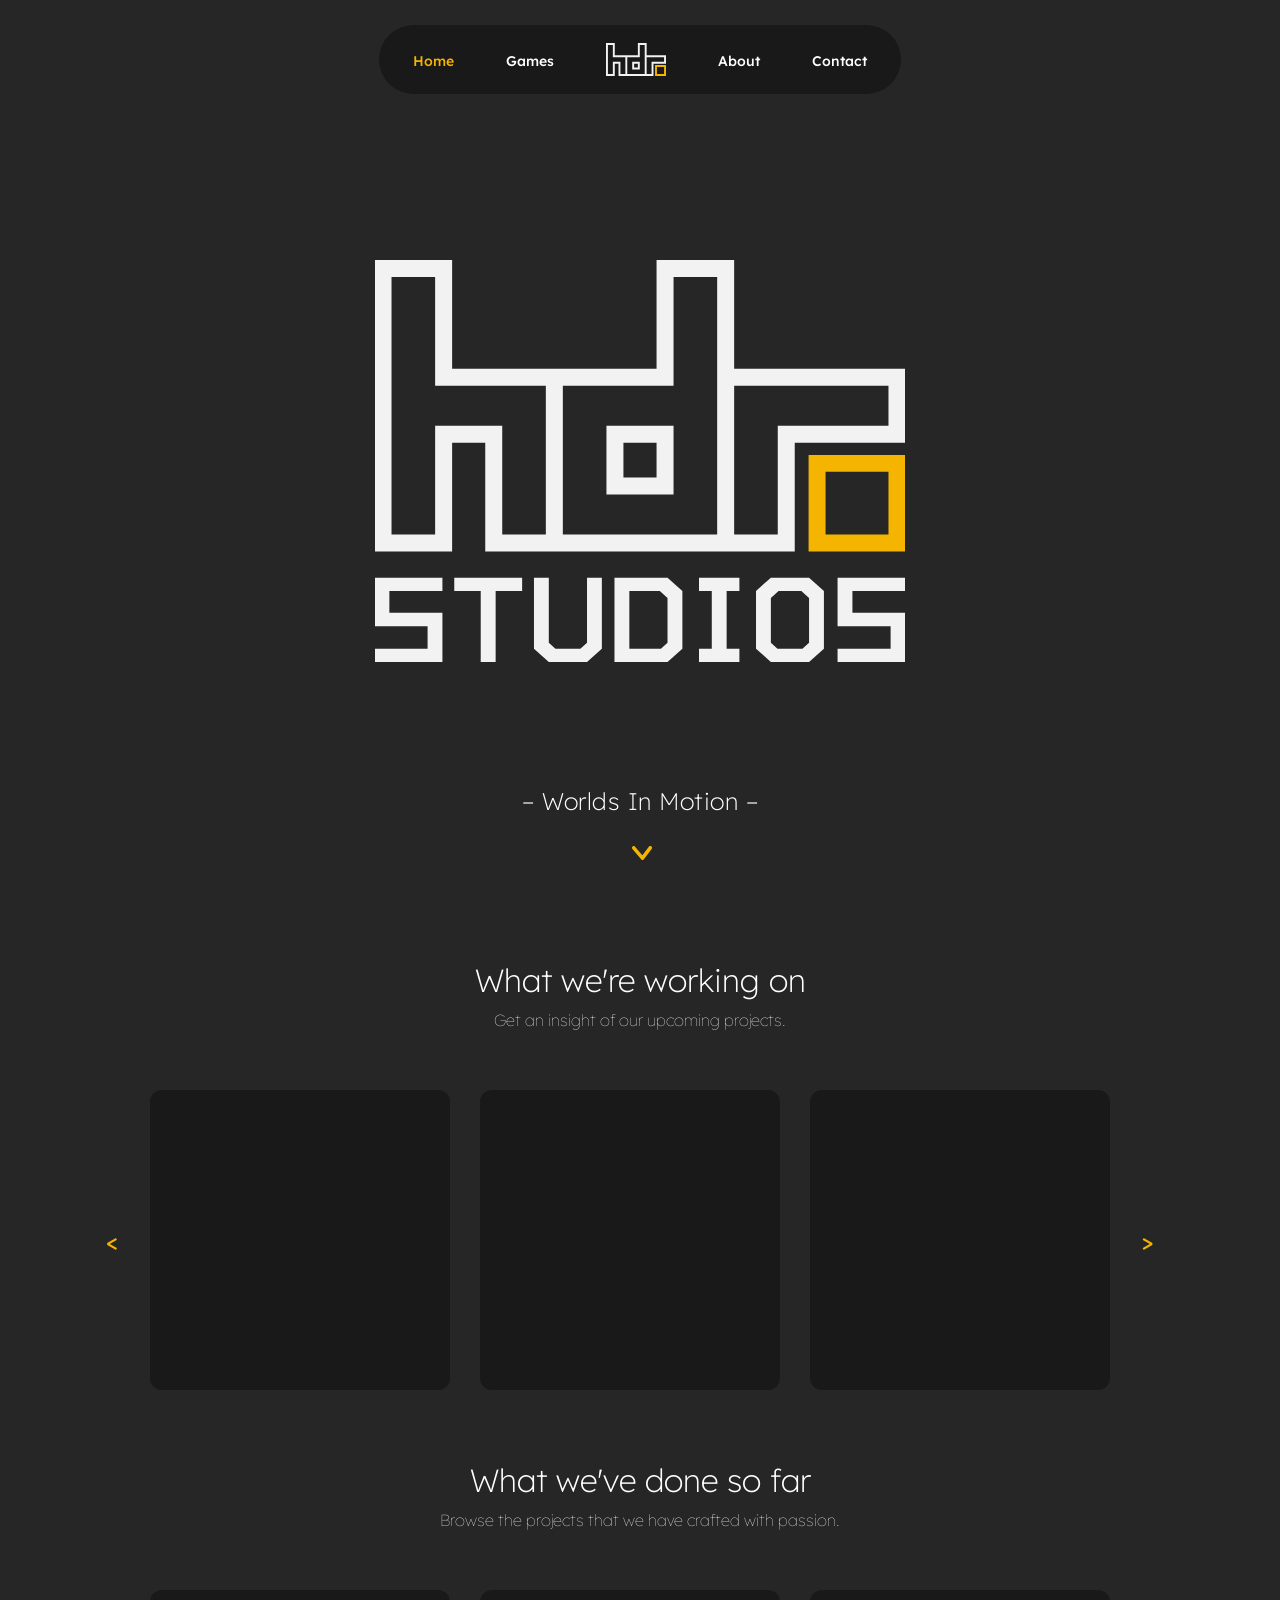
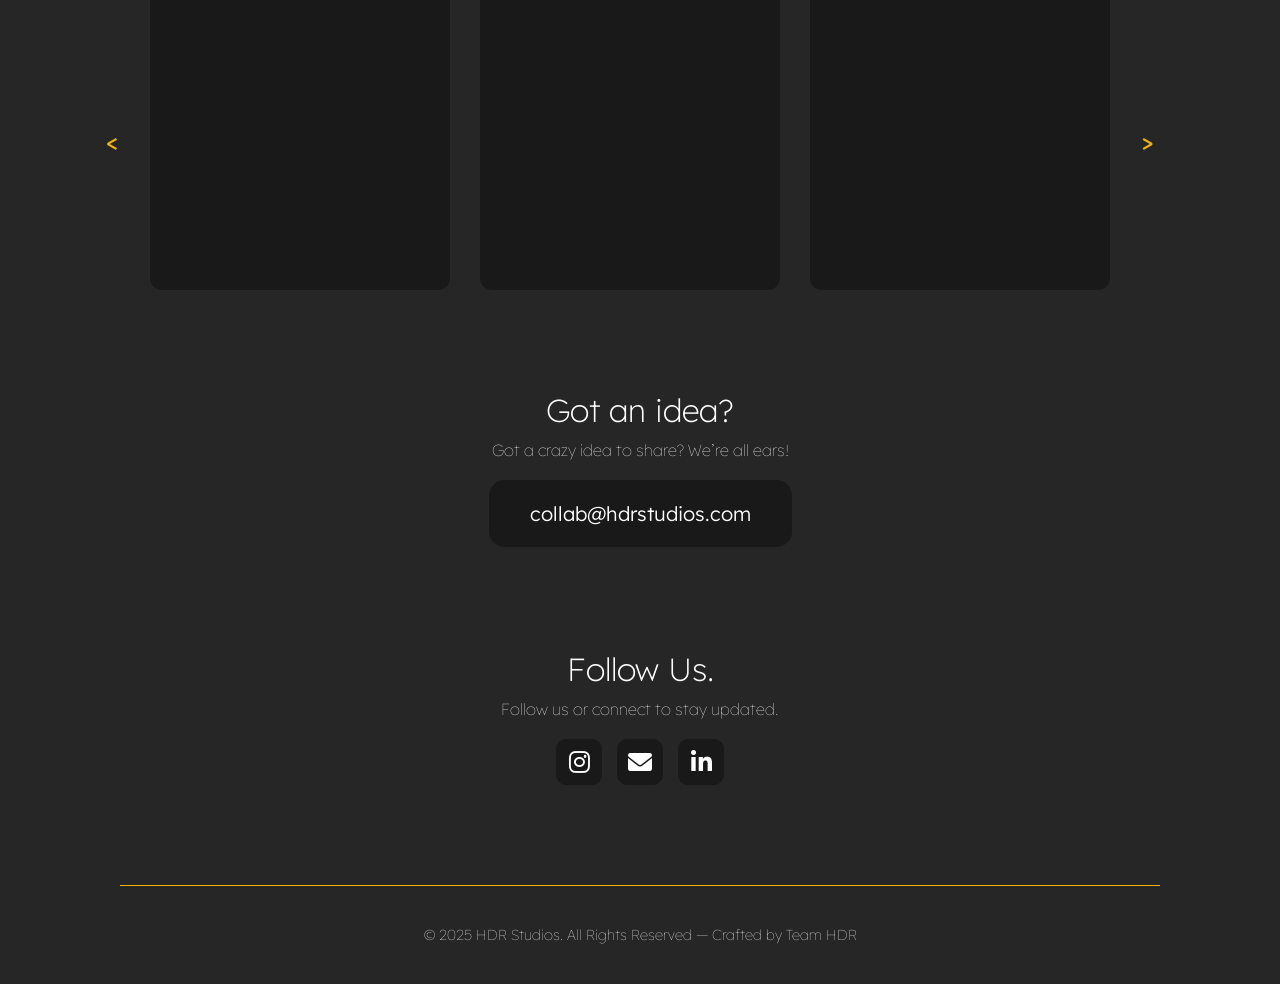
==== index.html @ 36325dc1 "Website Data Copied Copied the main files of the website." ====
<!DOCTYPE html>
<html lang="en">
<head>
    <meta charset="UTF-8">
    <meta name="viewport" content="width=device-width, initial-scale=1.0">
    <title>Homepage - HDR Studios</title>

    <link rel="preconnect" href="https://fonts.googleapis.com">
    <link rel="preconnect" href="https://fonts.gstatic.com" crossorigin>
    <link href="https://fonts.googleapis.com/css2?family=Lexend:wght@100..900&display=swap" rel="stylesheet">
    
    <link rel="stylesheet" href="https://cdnjs.cloudflare.com/ajax/libs/font-awesome/6.0.0-beta3/css/all.min.css">

    <link rel="stylesheet" href="styles.css">
</head>
<body>

    <header class="main-header">
        <nav class="main-nav">
            <ul>
                <li><a href="#" class="active">Home</a></li>
                <li><a href="games.html">Games</a></li>
                <li class="logo-item">
                    <a href="index.html">
                        <img src="Images/Header Logo.svg" alt="Company Logo" class="logo-image">
                    </a>
                </li>
                <li><a href="about.html">About</a></li>
                <li><a href="contact.html">Contact</a></li>
            </ul>
        </nav>
    </header>

    <main>
        <section class="hero-section">
            <div class="content-wrapper">
                <img class="hero-image" src="Images/Full Logo.svg" alt="Hero Image">
                <p class="tagline">– Worlds In Motion –</p>
            </div>
            
            <a href="#first-content" class="scroll-down-link">
                <img src="Images/Arrow.svg" alt="Scroll Down" class="scroll-down-arrow">
            </a>
        </section>

        <section class="game-carousel-section" id="first-content">
            <div class="content-wrapper">
                <h2 class="section-title">What we're working on</h2>
                <p class="section-subtitle">Get an insight of our upcoming projects.</p>
                
                <div class="carousel-container">
                    <div class="carousel-nav-arrow prev" data-target="working-carousel">&lt;</div>
                    
                    <div class="carousel-wrapper" id="working-carousel">
                        <a href="https://store.steampowered.com/your-game-link" target="_blank" class="game-card" style="background-image: url('https://via.placeholder.com/260x340/333333/808080?text=Game+Poster+1');">
                        </a>
                        <a href="https://store.steampowered.com/your-game-link" target="_blank" class="game-card" style="background-image: url('https://via.placeholder.com/260x340/333333/808080?text=Game+Poster+1');">
                        </a>
                        <a href="https://store.steampowered.com/your-game-link" target="_blank" class="game-card" style="background-image: url('https://via.placeholder.com/260x340/333333/808080?text=Game+Poster+1');">
                        </a>
                        <a href="https://store.steampowered.com/your-game-link" target="_blank" class="game-card" style="background-image: url('https://via.placeholder.com/260x340/333333/808080?text=Game+Poster+1');">
                        </a>
                        <a href="https://store.steampowered.com/your-game-link" target="_blank" class="game-card" style="background-image: url('https://via.placeholder.com/260x340/333333/808080?text=Game+Poster+1');">
                        </a>
                    </div>
                    
                    <div class="carousel-nav-arrow next" data-target="working-carousel">&gt;</div>
                </div>
            </div>
        </section>
        
        <section class="game-carousel-section" id="second-section">
            <div class="content-wrapper">
                <h2 class="section-title">What we've done so far</h2>
                <p class="section-subtitle">Browse the projects that we have crafted with passion.</p>
                
                <div class="carousel-container">
                    <div class="carousel-nav-arrow prev" data-target="done-carousel">&lt;</div>

                    <div class="carousel-wrapper" id="done-carousel">
                        <a href="https://store.steampowered.com/your-game-link" target="_blank" class="game-card" style="background-image: url('https://via.placeholder.com/260x340/333333/808080?text=Game+Poster+1');">
                        </a>
                        <a href="https://store.steampowered.com/your-game-link" target="_blank" class="game-card" style="background-image: url('https://via.placeholder.com/260x340/333333/808080?text=Game+Poster+1');">
                        </a>
                        <a href="https://store.steampowered.com/your-game-link" target="_blank" class="game-card" style="background-image: url('https://via.placeholder.com/260x340/333333/808080?text=Game+Poster+1');">
                        </a>
                        <a href="https://store.steampowered.com/your-game-link" target="_blank" class="game-card" style="background-image: url('https://via.placeholder.com/260x340/333333/808080?text=Game+Poster+1');">
                        </a>
                        <a href="https://store.steampowered.com/your-game-link" target="_blank" class="game-card" style="background-image: url('https://via.placeholder.com/260x340/333333/808080?text=Game+Poster+1');">
                        </a>
                    </div>

                    <div class="carousel-nav-arrow next" data-target="done-carousel">&gt;</div>
                </div>
            </div>
        </section>

        <section class="cta-section">
            <div class="content-wrapper">
                <h2 class="section-title">Got an idea?</h2>
                <p class="section-subtitle">Got a crazy idea to share? We’re all ears!</p>
                <a href="mailto:collab@123studios.com" class="cta-button">collab@hdrstudios.com</a>
            </div>
        </section>
        
        <section class="social-section">
            <div class="content-wrapper">
                <h3 class="social-title">Follow Us.</h3>
                <p class="section-subtitle">Follow us or connect to stay updated.</p>
                <div class="social-links">
                    <a href="https://www.instagram.com/thehdrstudios" target="_blank" class="social-icon"><i class="fab fa-instagram"></i></a>
                    <a href="mailto:collab@hdrstudios.com" class="social-icon"><i class="fas fa-envelope"></i></a>
                    <a href="https://linkedin.com/thehdrstudios" target="_blank" class="social-icon"><i class="fab fa-linkedin-in"></i></a>
                </div>
            </div>
        </section>
    </main>

    <footer class="main-footer">
        <div class="content-wrapper">
            <p class="copyright-text">© 2025 HDR Studios. All Rights Reserved — Crafted by Team HDR</p>
        </div>
    </footer>

    <script src="script.js"></script>

</body>
</html>
---- styles.css ----
/* --- Global Styles --- */
:root {
    --dark-bg: #262626;
    --dark-bg-secondary: #191919;
    --text-light: #ffffff;
    --text-grey: #ffffff;
    --border-grey: #444;
    --brand-yellow: #f4b400;
}

html {
    scroll-behavior: smooth;
}

body {
    background-color: var(--dark-bg); 
    color: var(--text-light); 
    font-family: "Lexend", sans-serif;
    margin: 0;
    padding: 0;
    text-align: center; 
}

.content-wrapper {
    width: 100%;
    max-width: 1100px; 
    margin: 0 auto;
    padding: 0 20px;
    box-sizing: border-box;
}

section {
    padding: 60px 0;
}

.section-title {
    font-size: 2rem;
    font-weight: 200;
    margin: 0 0 10px 0;
}

.section-subtitle {
    font-size: 1rem;
    color: var(--text-grey);
    font-weight: 100;
    margin: 0 0 40px 0;
}

/* --- 1. Header & Navigation --- */
.main-header {
    padding: 25px 0;
    display: flex;
    justify-content: center;
    position: absolute; 

    top: 0;
    left: 0;
    width: 100%;
    z-index: 100;
}

.main-nav {
    background-color: var(--dark-bg-secondary);
    border-radius: 50px; 
    padding: 8px;
    border: none;
}

.main-nav ul {
    list-style: none;
    margin: 0;
    padding: 0;
    display: flex;
    align-items: center;
}

.main-nav li {
    margin: 0 8px;
}

.main-nav a {
    text-decoration: none;
    color: #ffffff;
    font-weight: 500;
    font-size: 14px;
    padding: 10px 18px;
    border-radius: 30px;
    transition: all 0.3s ease;
}

.main-nav a:hover {
    color: #bebebe;
}

.main-nav a.active {
    color: var(--brand-yellow);
}

.logo-item {
    margin: 0 15px;
    display: flex;       
    align-items: center; 
}

.logo-image {
    width: 60px;
    height: auto;
    display: block;
}

/* --- 2. Hero Section --- */
.hero-section {
    height: 100vh;
    display: flex;
    flex-direction: column;
    justify-content: center;
    align-items: center;
    padding: 0 0px; 
    box-sizing: border-box;
    position: relative; 
}

.hero-image {
    width: 50%;
    max-width: 650px; 
    height: auto;      
    margin: auto;
    margin-top: 200px;
    border-radius: 0px;
    object-fit: cover;
    background-color: transparent;
}

.tagline {
    color: var(--text-grey);
    font-size: 1.5rem;
    font-weight: 200;
    letter-spacing: 0.5px;
    margin-top: 120px;
}

.scroll-down-link {
    position: absolute;
    bottom: 40px; 
    left: 50%;
    transform: translateX(-40%);
    cursor: pointer;
    animation: bounce 2s infinite;
}

.scroll-down-arrow {
    width: 20px;
    height: auto;
    display: block;
}

/* --- Down Arrow Animation --- */
@keyframes bounce {
  0%, 20%, 50%, 80%, 100% {
    transform: translateY(0) translateX(-50%);
  }
  40% {
    transform: translateY(-15px) translateX(-50%);
  }
  60% {
    transform: translateY(-7px) translateX(-50%);
  }
}

/* --- 3. Game Carousel Section --- */
.game-carousel-section {
    position: relative;
}

#second-section
    {
        margin-top: -70px;
    }

.carousel-container {
    position: relative;
    display: flex;
    align-items: center;
    max-width: 100%;
    margin: 0 auto;
    padding: 0px 40px;
    box-sizing: border-box;
}

.carousel-wrapper {
    display: flex;
    overflow-x: scroll;
    scroll-snap-type: x mandatory;
    -webkit-overflow-scrolling: touch;
    padding: 20px 0;
    scrollbar-width: none;
}
.carousel-wrapper::-webkit-scrollbar {
    display: none;
}

.game-card {
    flex-shrink: 0; 
    width: 300px;
    height: 300px;
    margin: 0 15px;
    border-radius: 12px;
    background-color: var(--dark-bg-secondary);
    background-size: cover;
    background-position: center;
    overflow: hidden;
    display: flex;
    flex-direction: column;
    justify-content: space-between;
    text-align: left;
    padding: 15px;
    box-sizing: border-box;
    transition: transform 0.3s ease, box-shadow 0.3s ease;
    scroll-snap-align: start;
}

.game-card:hover {
    transform: translateY(-10px) translateZ(0);
    box-shadow: 5px 5px 5px rgba(0, 0, 0, 0.4);
    z-index: 20;
}

.carousel-nav-arrow {
    position: absolute;
    top: 50%;
    transform: translateY(-50%);
    border: none;
    border-radius: 50%;
    width: 45px;
    height: 45px;
    display: flex;
    justify-content: center;
    align-items: center;
    font-size: 1.5rem;
    color: var(--brand-yellow);
    cursor: pointer;
    transition: background-color 0.3s ease, border-color 0.3s ease, transform 0.3s ease;
    z-index: 10;
}

.carousel-nav-arrow:hover {
    color: var(--text-light);
}

.carousel-nav-arrow.prev {
    left: -20px;
    animation: moveleft 2s infinite;
}

.carousel-nav-arrow.next {
    right: 0px;
    animation: moveright 2s infinite;
}

body:has(.carousel-nav-arrow:hover) .carousel-nav-arrow {
    animation-play-state: paused;
    color:var(--brand-yellow);
}

/* --- Left Arrow Animation --- */
@keyframes moveleft {
  0%, 20%, 50%, 80%, 100% {
    transform: translateY(-50%) translateX(0px);
  }
  40% {
    transform: translateY(-50%) translateX(-10px);
  }
  60% {
    transform: translateY(-50%) translateX(-5px);
  }
}
/* --- Right Arrow Animation --- */
@keyframes moveright {
  0%, 20%, 50%, 80%, 100% {
    transform: translateY(-50%) translateX(0px);
  }
  40% {
    transform: translateY(-50%) translateX(10px);
  }
  60% {
    transform: translateY(-50%) translateX(5px);
  }
}

/* --- 4. CTA Section --- */
.cta-section {
    padding-top: 20px;
    margin-bottom: -50px;
}

.cta-button {
    display: inline-block;
    background-color: var(--dark-bg-secondary);
    color: var(--text-light);
    font-size: 1.25rem;
    font-weight: 300;
    padding: 20px 40px;
    border-radius: 15px;
    text-decoration: none;
    transition: all 0.3s ease;
    border: 1px solid var(--dark-bg-secondary);
    margin-top: -20px;
    position: relative;
    z-index: 1;
}

.cta-button:hover {
    transform: translateY(-2px);
    border-color: var(--brand-yellow);
}

/* --- 5. Social Section --- */
.social-section {
    padding-bottom: 40px;
}

.social-title {
    font-size: 2rem;
    font-weight: 200;
    color: var(--text-light);
    margin-bottom: 10px;
}

.social-links {
    display: flex;
    justify-content: center;
    gap: 15px;
    margin-top: -20px;
}

.social-icon {
    width: 44px;
    height: 44px;
    display: flex;
    justify-content: center;
    align-items: center;
    background-color: var(--dark-bg-secondary);
    border: 1px solid var(--dark-bg-secondary);
    border-radius: 10px;
    color: var(--text-light);
    text-decoration: none;
    font-size: 1.2rem;
    transition: all 0.3s ease;
}

.social-icon:hover {
    color: var(--text-light);
    border-color: var(--brand-yellow);
}
.social-icon i {
    font-size: 1.5rem;
}

/* --- 6. Footer --- */
.main-footer {
    padding: 40px 20px;
    border-top: 1px solid var(--brand-yellow);
    margin: auto;
    margin-top: 60px;
    max-width: 1000px;
    align-self: center;
}

.copyright-text {
    color: var(--text-light);
    font-size: 0.9rem;
    font-weight: 100;
    margin: 0;
}

/* --- Games Showcase Page Styles --- */

.showcase-section {
    padding-top: 180px; /* Space for the absolute header */
    padding-bottom: 80px;
}

.showcase-header {
    margin-bottom: 80px;
}

/* The Dark Card Container */
.showcase-card {
    background-color: var(--dark-bg-secondary);
    border-radius: 20px;
    padding: 30px;
    display: flex;
    align-items: center; /* Vertically center content */
    gap: 40px; /* Space between image and text */
    text-align: left; /* Reset alignment for text */
    box-shadow: 0 10px 30px rgba(0,0,0,0.2);
    transition: transform 0.3s ease;
}

.showcase-card:hover {
    transform: translateY(-5px);
}

/* === THE ZIG-ZAG LOGIC === */
.showcase-card:nth-of-type(even) {
    flex-direction: row-reverse;
}

/* Image styling */
.card-image-wrapper {
    flex: 0 0 250px;
    height: 250px;
    border-radius: 12px;
    overflow: hidden;
}

.card-img {
    width: 100%;
    height: 100%;
    object-fit: cover;
}

/* Text Content styling */
.card-content {
    flex: 1;
}

.game-title {
    font-size: 1.8rem;
    font-weight: 700;
    margin: 0 0 15px 0;
    color: var(--text-light);
}

.game-description {
    color: #ccc;
    font-size: 0.95rem;
    line-height: 1.6;
    margin-bottom: 25px;
    text-align: justify;
}

/* Platform Icons Area */
.platform-container {
    display: flex;
    align-items: center;
    gap: 10px;
}

.platform-label {
    font-weight: 600;
    font-size: 0.9rem;
    color: var(--text-light);
}

.platform-icons {
    display: flex;
    gap: 10px;
}

.platform-icons i {
    font-size: 1.4rem;
    color: var(--text-light);
    transition: color 0.3s ease;
}

/* Divider Lines */
.showcase-divider {
    height: 3px;
    width: 60%;
    background-color: var(--brand-yellow);
    margin: 50px auto;
    border-radius: 2px;
    opacity: 1;
}

/* Games Page Social Section */
#games-page-social {
    margin-top: -120px;
}

/* === MOBILE RESPONSIVENESS === */
@media (max-width: 768px) {
    .showcase-card, 
    .showcase-card:nth-of-type(even) {
        flex-direction: column;
        align-items: flex-start;
        gap: 20px;
    }

    .card-image-wrapper {
        width: 100%;
        height: auto;
        aspect-ratio: 16/9;
        flex: none;
    }
}

/* --- About Page Styles --- */

.about-intro-section {
    padding-top: 180px;
    padding-bottom: 80px;
    height: 100vh;
}

/* Flex layout for Image + Text */
.about-content-grid {
    display: flex;
    gap: 50px;
    align-items: flex-start;
    margin-top: 40px;
    text-align: left;
}

/* Image Styles */
.about-image-wrapper {
    flex: 0 0 40%;
}

.about-img {
    width: 100%;
    height: auto;
    display: block;
    aspect-ratio: 4/3;
    object-fit: contain;
    margin-top: 22px;
}

/* Text Styles */

.about-full-text {
    width: 100%;
    margin-top: -20px;
}

.about-full-text p {
    color: #e0e0e0;
    line-height: 1.6;
    font-size: 0.9rem;
    text-align: justify;
}

.about-text-content {
    flex: 1;
}

.about-text-content p {
    margin-bottom: 20px;
    line-height: 1.6;
    color: #e0e0e0;
    font-size: 0.9rem;
    font-weight: 300;
    text-align: justify;
}

/* --- Bottom Contact Section --- */
.about-contact-section {
    padding-top: 20px;
    padding-bottom: 100px;
    margin-top: -250px;
}

.contact-options-container {
    display: flex;
    justify-content: center;
    align-items: flex-end;
    gap: 30px;
    margin-top: 40px;
    flex-wrap: wrap;
}

.contact-option {
    display: flex;
    flex-direction: column;
    align-items: center;
    gap: 15px;
}

.contact-label {
    font-size: 1rem;
    color: var(--text-light);
    font-weight: 200;
}

.email-button {
    background-color: var(--dark-bg-secondary);
    color: #fff;
    padding: 15px 30px;
    border-radius: 15px;
    text-decoration: none;
    font-size: 1.25rem;
    font-weight: 300;
    border: 1px solid var(--dark-bg-secondary);
    transition: all 0.3s ease;
    text-align: center;
}

.email-button:hover {
    border-color: var(--brand-yellow);
    transform: translateY(-2px);
}

.contact-or {
    font-size: 1.25rem;
    color: var(--text-light);
    margin-bottom: 15px;
    font-weight: 300;
}

/* === MOBILE RESPONSIVENESS === */
@media (max-width: 900px) {
    .about-content-grid {
        flex-direction: column;
        gap: 30px;
    }
    
    .about-image-wrapper {
        width: 100%;
    }

    .contact-options-container {
        flex-direction: column;
        align-items: center;
        gap: 40px;
    }
    
    .contact-or {
        margin: -10px 0;
    }
}

/* --- Contact Page Styles --- */

.contact-page-section {
    padding-top: 180px;
    padding-bottom: 80px;
}

/* Grid Layout (Left Info, Right Form) */
.contact-content-grid {
    display: flex;
    gap: 50px; /* Space between text and form */
    margin-top: 60px;
    align-items: flex-start;
}

/* --- Left Column: Info --- */
.contact-info-wrapper {
    flex: 1;
    text-align: left;
    padding-top: 20px; /* Aligns visually with the form inputs */
}

.info-title {
    font-size: 2rem;
    font-weight: 200;
    margin: 0 0 10px 0;
    color: var(--text-light);
}

.info-subtitle {
    font-size: 1rem;
    font-weight: 100;
    color: var(--text-grey);
    margin-bottom: 40px;
    line-height: 1.5;
}

.info-block {
    margin-bottom: 30px;
}

.info-label {
    display: block;
    font-size: 0.9rem;
    color: var(--brand-yellow);
    margin-bottom: 8px;
}

.info-text {
    font-size: 1.1rem;
    font-weight: 100;
    color: var(--text-light);
    line-height: 1.6;
    margin: 0;
}

/* Social Icons */
.contact-social-icons {
    display: flex;
    gap: 15px;
    margin-top: -10px;
    justify-content: flex-start;
}

/* --- Right Column: Form --- */
.contact-form-wrapper {
    flex: 2;
    background-color: var(--dark-bg-secondary);
    padding: 40px;
    border-radius: 12px;
    box-shadow: 0 10px 30px rgba(0,0,0,0.3);
}

.main-contact-form {
    display: flex;
    flex-direction: column;
    gap: 20px;
}

.form-row {
    display: flex;
    gap: 20px;
}

/* Input Fields Styling */
.form-input {
    width: 100%;
    background-color: var(--dark-bg);
    border: 1px solid var(--dark-bg);
    border-radius: 6px;
    padding: 15px;
    font-size: 1rem;
    font-weight: 200;
    color: #fff;
    font-family: "Lexend", sans-serif;
    outline: none;
    transition: border-color 0.3s ease;
}

.form-input:focus {
    border-color: var(--brand-yellow);
}

.form-input::placeholder {
    color: #666;
}

.form-textarea {
    min-height: 150px;
    resize: vertical;
}

/* Button override */
.form-submit-btn {
    width: 100%;
    margin-top: 20px;
    border-radius: 15px;
    background-color: var(--dark-bg);
    border: 1px solid var(--dark-bg);
    cursor: pointer;
    font-size: 1.1rem;
    font-weight: 100;
}

.form-submit-btn:hover{
    border-color: var(--brand-yellow);
}

/* --- Mobile Responsiveness --- */
@media (max-width: 900px) {
    .contact-content-grid {
        flex-direction: column; /* Stack them */
        gap: 50px;
    }
    
    .contact-form-wrapper {
        width: 100%;
        padding: 25px;
    }
    
    /* Make inputs stack vertically on small phones */
    .form-row {
        flex-direction: column;
        gap: 15px;
    }
}
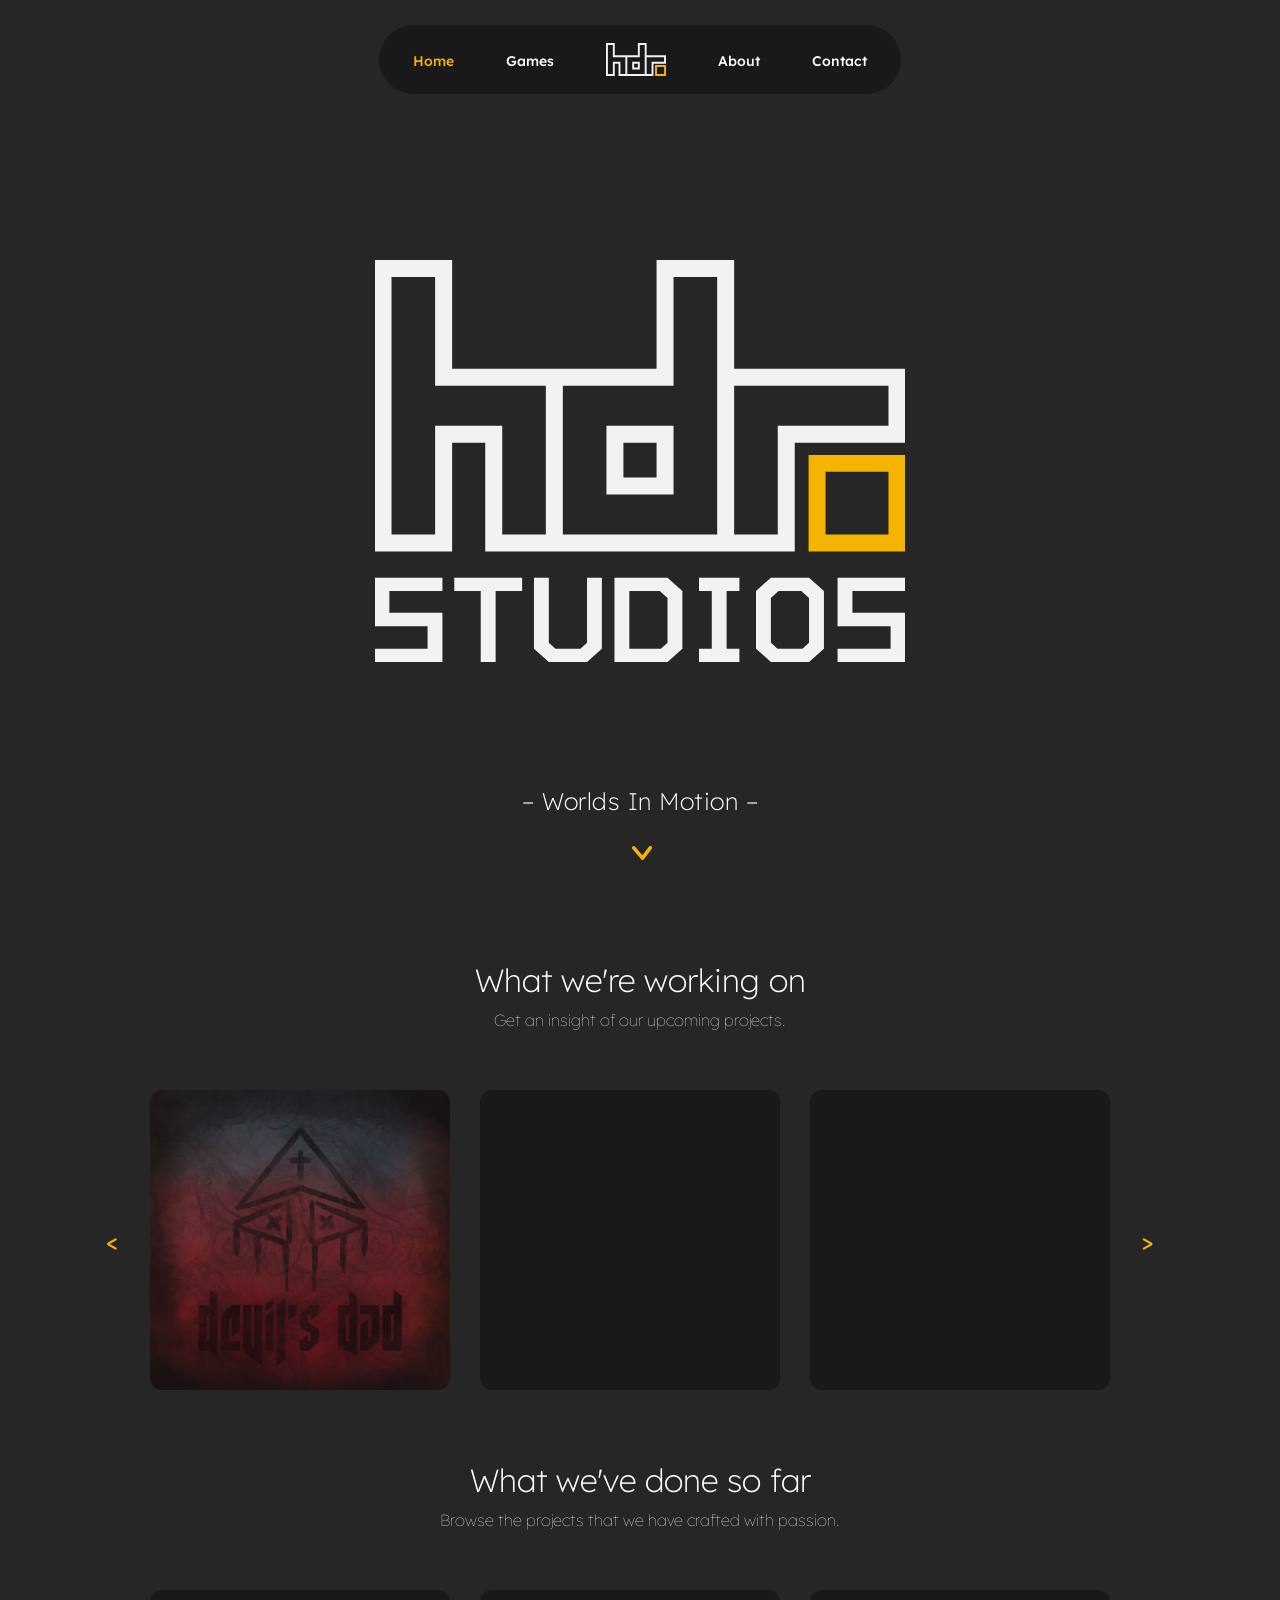
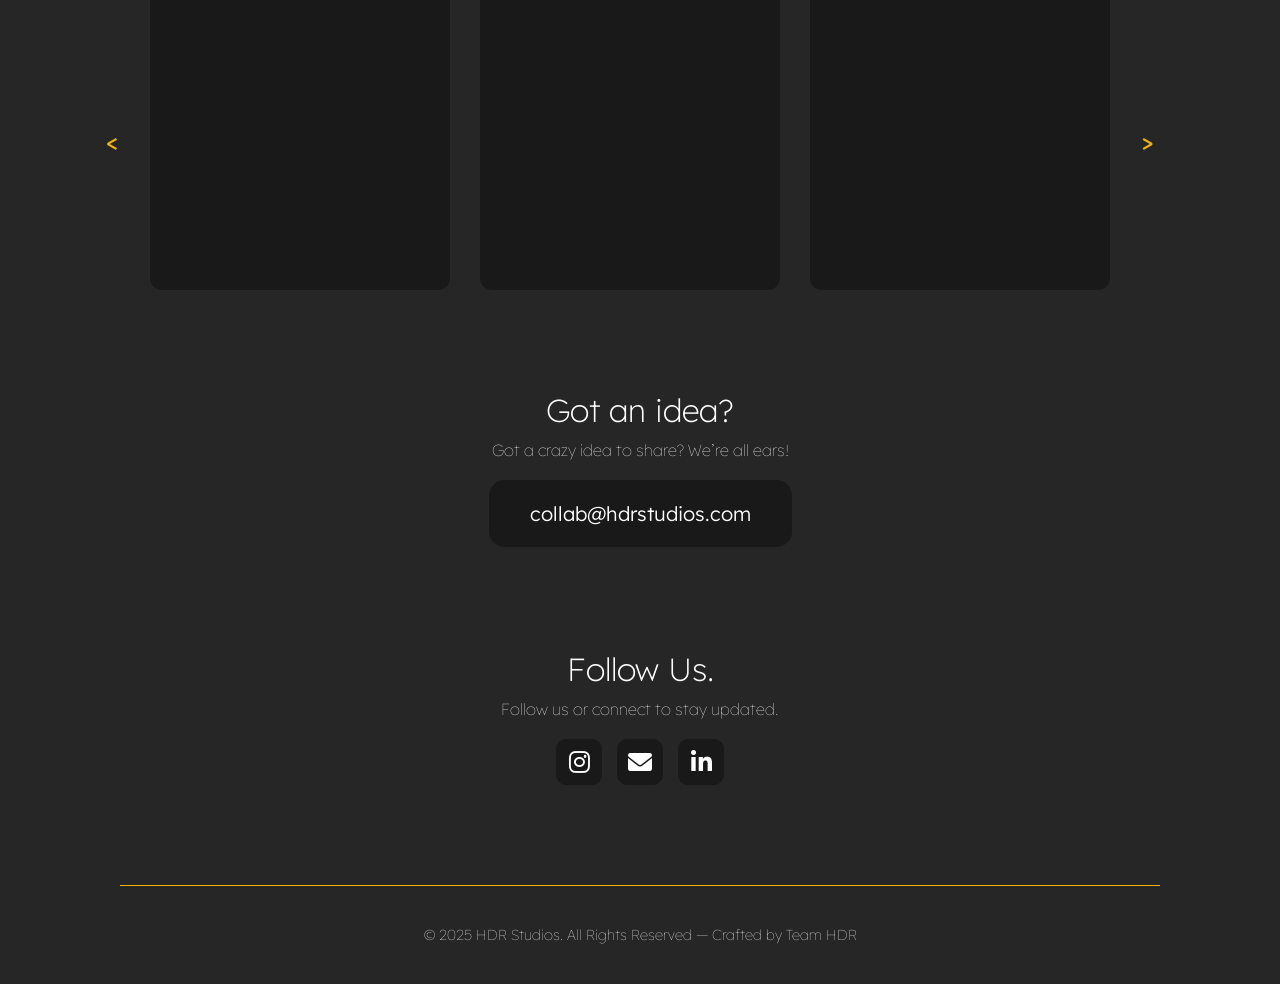
==== commit 764f06c7: ".gitignore added" ====
--- a/index.html
+++ b/index.html
@@ -22,7 +22,7 @@
                 <li><a href="games.html">Games</a></li>
                 <li class="logo-item">
                     <a href="index.html">
-                        <img src="Images/Header Logo.svg" alt="Company Logo" class="logo-image">
+                        <img src="Images/Header-Logo.svg" alt="Company Logo" class="logo-image">
                     </a>
                 </li>
                 <li><a href="about.html">About</a></li>
@@ -34,7 +34,7 @@
     <main>
         <section class="hero-section">
             <div class="content-wrapper">
-                <img class="hero-image" src="Images/Full Logo.svg" alt="Hero Image">
+                <img class="hero-image" src="Images/Full-Logo.svg" alt="Hero Image">
                 <p class="tagline">– Worlds In Motion –</p>
             </div>
             
@@ -52,7 +52,7 @@
                     <div class="carousel-nav-arrow prev" data-target="working-carousel">&lt;</div>
                     
                     <div class="carousel-wrapper" id="working-carousel">
-                        <a href="https://store.steampowered.com/your-game-link" target="_blank" class="game-card" style="background-image: url('https://via.placeholder.com/260x340/333333/808080?text=Game+Poster+1');">
+                        <a href="https://store.steampowered.com/your-game-link" target="_blank" class="game-card" style="background-image: url(Images/DD-Web-Artwork-Sq.jpg);">
                         </a>
                         <a href="https://store.steampowered.com/your-game-link" target="_blank" class="game-card" style="background-image: url('https://via.placeholder.com/260x340/333333/808080?text=Game+Poster+1');">
                         </a>
--- a/styles.css
+++ b/styles.css
@@ -538,6 +538,7 @@
     color: #e0e0e0;
     line-height: 1.6;
     font-size: 0.9rem;
+    font-weight: 300;
     text-align: justify;
 }
 
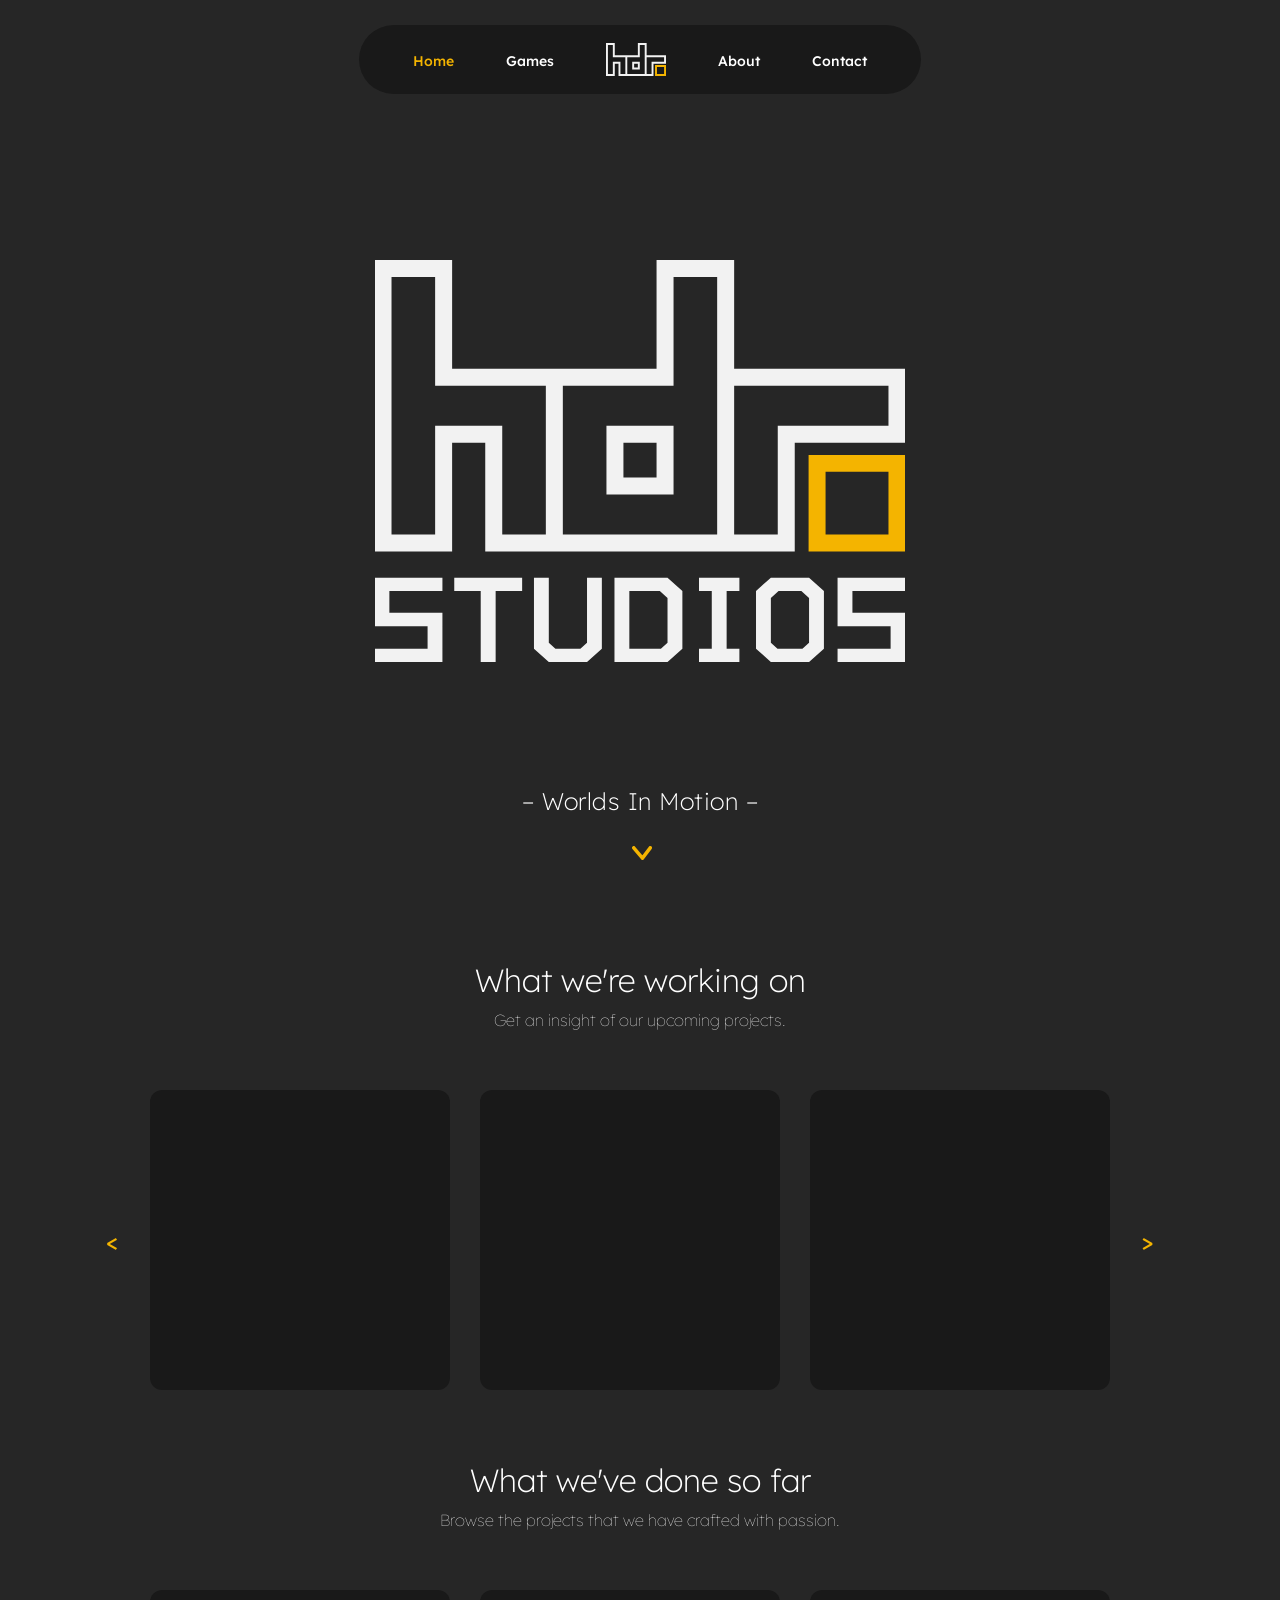
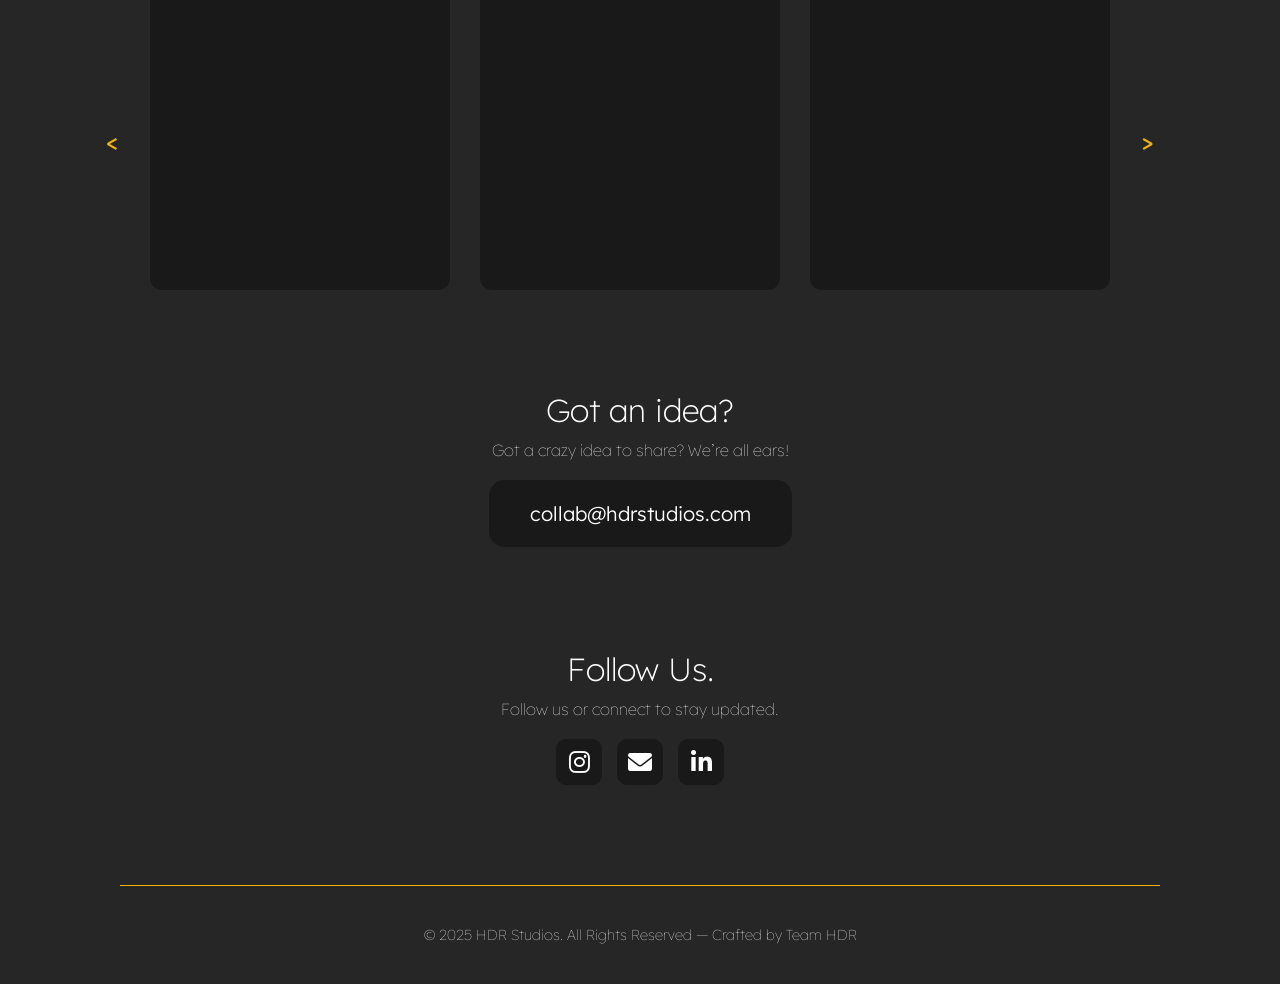
==== commit 4ea01a07: "Links Updated" ====
--- a/index.html
+++ b/index.html
@@ -3,7 +3,7 @@
 <head>
     <meta charset="UTF-8">
     <meta name="viewport" content="width=device-width, initial-scale=1.0">
-    <title>Homepage - HDR Studios</title>
+    <title>HDR Studios</title>
 
     <link rel="preconnect" href="https://fonts.googleapis.com">
     <link rel="preconnect" href="https://fonts.gstatic.com" crossorigin>
@@ -18,15 +18,15 @@
     <header class="main-header">
         <nav class="main-nav">
             <ul>
-                <li><a href="#" class="active">Home</a></li>
-                <li><a href="games.html">Games</a></li>
+                <li><a href="/" class="active">Home</a></li>
+                <li><a href="games">Games</a></li>
                 <li class="logo-item">
-                    <a href="index.html">
+                    <a href="/">
                         <img src="Images/Header-Logo.svg" alt="Company Logo" class="logo-image">
                     </a>
                 </li>
-                <li><a href="about.html">About</a></li>
-                <li><a href="contact.html">Contact</a></li>
+                <li><a href="about">About</a></li>
+                <li><a href="contact">Contact</a></li>
             </ul>
         </nav>
     </header>
--- a/styles.css
+++ b/styles.css
@@ -68,7 +68,7 @@
 
 .main-nav ul {
     list-style: none;
-    margin: 0;
+    margin: 0 20px;
     padding: 0;
     display: flex;
     align-items: center;
@@ -106,6 +106,35 @@
     width: 60px;
     height: auto;
     display: block;
+}
+
+/* --- Mobile Responsiveness --- */
+@media (max-width: 900px) {
+.main-header {
+    padding: 25px 0;
+}
+
+.main-nav {
+    padding: 8px;
+    border-radius: 30px;
+}
+
+.main-nav li {
+    margin: 0 5px;
+}
+
+.main-nav a {
+    font-size: 14px;
+    padding: 6px 6px;
+}
+
+.logo-item {
+    margin: 0 5px;
+}
+
+.logo-image {
+    width: 60px;
+}
 }
 
 /* --- 2. Hero Section --- */
@@ -152,6 +181,13 @@
     width: 20px;
     height: auto;
     display: block;
+}
+/* --- Mobile Responsiveness --- */
+@media (max-width: 900px) {
+.hero-image {
+    width: 80%;
+    margin-top: 100px;
+}
 }
 
 /* --- Down Arrow Animation --- */
@@ -260,6 +296,14 @@
 body:has(.carousel-nav-arrow:hover) .carousel-nav-arrow {
     animation-play-state: paused;
     color:var(--brand-yellow);
+}
+/* --- Mobile Responsiveness --- */
+@media (max-width: 900px) {
+.game-card {
+    flex-shrink: 0; 
+    width: 280px;
+    height: 280px;
+}
 }
 
 /* --- Left Arrow Animation --- */
@@ -500,7 +544,7 @@
 
 .about-intro-section {
     padding-top: 180px;
-    padding-bottom: 80px;
+    padding-bottom: 200px;
     height: 100vh;
 }
 
@@ -524,7 +568,7 @@
     display: block;
     aspect-ratio: 4/3;
     object-fit: contain;
-    margin-top: 22px;
+    margin-top: 60px;
 }
 
 /* Text Styles */
@@ -537,7 +581,7 @@
 .about-full-text p {
     color: #e0e0e0;
     line-height: 1.6;
-    font-size: 0.9rem;
+    font-size: 1rem;
     font-weight: 300;
     text-align: justify;
 }
@@ -550,7 +594,7 @@
     margin-bottom: 20px;
     line-height: 1.6;
     color: #e0e0e0;
-    font-size: 0.9rem;
+    font-size: 1rem;
     font-weight: 300;
     text-align: justify;
 }
@@ -765,15 +809,504 @@
         flex-direction: column; /* Stack them */
         gap: 50px;
     }
-    
+
     .contact-form-wrapper {
         width: 100%;
         padding: 25px;
     }
-    
+
     /* Make inputs stack vertically on small phones */
     .form-row {
         flex-direction: column;
         gap: 15px;
     }
+}
+
+
+/* =======================================================
+   MOBILE ADAPTIVE LAYOUT (Tablets & Phones)
+   Added to make the site responsive without altering
+   the existing desktop / laptop presentation.
+   ======================================================= */
+
+/* --- Tablets & Large Phones (≤768px) --- */
+@media (max-width: 768px) {
+
+    /* Global section spacing & typography */
+    section {
+        padding: 50px 0;
+    }
+
+    .section-title {
+        font-size: 1.6rem;
+    }
+
+    .section-subtitle {
+        font-size: 0.95rem;
+        margin: 0 0 30px 0;
+    }
+
+    /* Header / Navigation */
+    .main-header {
+        padding: 15px 0;
+        top: 25px;
+    }
+
+    .main-nav {
+        padding: 6px;
+    }
+
+    .main-nav li {
+        margin: 0 1px;
+    }
+
+    .main-nav a {
+        font-size: 13px;
+        padding: 6px 10px;
+    }
+
+    .logo-item {
+        margin: 0 6px;
+    }
+
+    .logo-image {
+        width: 50px;
+    }
+
+    /* Hero */
+    .hero-section {
+        height: auto;
+        min-height: 100vh;
+        padding: 100px 0 60px;
+    }
+
+    .hero-image {
+        width: 85%;
+        margin-top: 40px;
+    }
+
+    .tagline {
+        font-size: 1.15rem;
+        margin-top: 60px;
+    }
+
+    .scroll-down-link {
+        bottom: 25px;
+    }
+
+    /* Game Carousels — break out of content-wrapper padding so the card
+       fills the full viewport width. Only the nav arrows take up space. */
+    .game-carousel-section .content-wrapper {
+        padding-left: 0;
+        padding-right: 0;
+    }
+
+    .game-carousel-section .section-title,
+    .game-carousel-section .section-subtitle {
+        padding-left: 20px;
+        padding-right: 20px;
+    }
+
+    .carousel-container {
+        max-width: 100%;
+        width: 100%;
+        padding: 0;
+        margin: 0;
+        box-sizing: border-box;
+        justify-content: center;
+        align-items: center;
+    }
+
+    .carousel-wrapper {
+        width: 70%;
+        flex: none;
+        margin: 0;
+        gap: 20px;
+    }
+
+    .game-card {
+        flex: 0 0 100%;
+        width: 100%;
+        max-width: 100%;
+        height: auto;
+        aspect-ratio: 1 / 1;
+        margin: 0;
+        box-sizing: border-box;
+    }
+
+    .carousel-nav-arrow {
+        display: flex;
+        position: relative;
+        top: auto;
+        transform: none;
+        width: 25px;
+        height: 25px;
+        font-size: 25px;
+        flex-shrink: 0;
+        border-radius: 0;
+        background: none;
+        margin: 0 20px;
+    }
+
+    .carousel-nav-arrow.prev {
+        left: auto;
+        animation: none;
+    }
+
+    .carousel-nav-arrow.next {
+        right: auto;
+        animation: none;
+    }
+
+    #second-section {
+        margin-top: -40px;
+    }
+
+    /* CTA */
+    .cta-section {
+        padding-top: 10px;
+        margin-bottom: -30px;
+    }
+
+    .cta-button {
+        font-size: 1rem;
+        padding: 16px 28px;
+    }
+
+    /* Social */
+    .social-title {
+        font-size: 1.6rem;
+    }
+
+    .social-icon {
+        width: 40px;
+        height: 40px;
+    }
+
+    .social-icon i {
+        font-size: 1.25rem;
+    }
+
+    /* Footer */
+    .main-footer {
+        margin-top: 40px;
+        padding: 30px 20px;
+    }
+
+    .copyright-text {
+        font-size: 0.8rem;
+        line-height: 1.5;
+    }
+
+    /* Games Showcase Page */
+    .showcase-section {
+        padding-top: 140px;
+        padding-bottom: 60px;
+    }
+
+    .showcase-header {
+        margin-bottom: 50px;
+    }
+
+    .showcase-card {
+        padding: 22px;
+        gap: 18px;
+    }
+
+    .card-image-wrapper {
+        max-width: 100%;
+    }
+
+    .game-title {
+        font-size: 1.4rem;
+        margin-bottom: 12px;
+    }
+
+    .game-description {
+        font-size: 0.9rem;
+        margin-bottom: 20px;
+    }
+
+    .platform-container {
+        flex-wrap: wrap;
+        gap: 8px;
+    }
+
+    .platform-label {
+        font-size: 0.85rem;
+    }
+
+    .platform-icons i {
+        font-size: 1.25rem;
+    }
+
+    .showcase-divider {
+        width: 80%;
+        margin: 35px auto;
+    }
+
+    #games-page-social {
+        margin-top: -80px;
+    }
+
+    /* About Page */
+    .about-intro-section {
+        height: auto;
+        padding-top: 140px;
+        padding-bottom: 80px;
+    }
+
+    .about-image-wrapper {
+        flex: 0 0 auto;
+        width: 100%;
+        max-width: 320px;
+        margin: 0 auto;
+    }
+
+    .about-img {
+        margin-top: 20px;
+    }
+
+    .about-text-content p,
+    .about-full-text p {
+        font-size: 0.95rem;
+    }
+
+    .about-contact-section {
+        margin-top: 0;
+        padding-top: 20px;
+        padding-bottom: 60px;
+    }
+
+    .about-intro-section .scroll-down-link {
+        display: none; /* Hide floating arrow to avoid overlap on stacked layout */
+    }
+
+    /* Contact Page */
+    .contact-page-section {
+        padding-top: 140px;
+        padding-bottom: 60px;
+    }
+
+    .contact-info-wrapper {
+        padding-top: 0;
+        text-align: center;
+    }
+
+    .contact-social-icons {
+        justify-content: center;
+    }
+
+    .info-title {
+        font-size: 1.6rem;
+    }
+
+    .info-subtitle {
+        margin-bottom: 30px;
+    }
+
+    .info-text {
+        font-size: 1rem;
+    }
+
+    .contact-form-wrapper {
+        padding: 22px;
+        width: 100%;
+        max-width: 100%;
+        box-sizing: border-box;
+    }
+
+    /* Prevent 100%-width inputs from overflowing their padded wrapper */
+    .form-input {
+        box-sizing: border-box;
+        max-width: 100%;
+    }
+
+    .main-contact-form {
+        width: 100%;
+    }
+}
+
+/* --- Small Phones (≤480px) --- */
+@media (max-width: 480px) {
+
+    .section-title {
+        font-size: 1.35rem;
+    }
+
+    .section-subtitle {
+        font-size: 0.85rem;
+    }
+
+    /* Header / Navigation fits narrow screens */
+    .main-header {
+        padding: 12px 0;
+        top: 25px;
+    }
+
+    .main-nav {
+        padding: 5px;
+    }
+
+    .main-nav li {
+        margin: 0 1px;
+    }
+
+    .main-nav a {
+        font-size: 11px;
+        padding: 6px 7px;
+    }
+
+    .logo-item {
+        margin: 0 3px;
+    }
+
+    .logo-image {
+        width: 42px;
+    }
+
+    /* Hero */
+    .hero-section {
+        padding: 90px 0 50px;
+    }
+
+    .hero-image {
+        width: 90%;
+        margin-top: 30px;
+    }
+
+    .tagline {
+        font-size: 1rem;
+        margin-top: 45px;
+    }
+
+    /* Carousel — card dimensions inherited from the ≤768px rules. */
+
+    /* CTA */
+    .cta-button {
+        font-size: 0.95rem;
+        padding: 14px 22px;
+    }
+
+    /* Social */
+    .social-title {
+        font-size: 1.4rem;
+    }
+
+    .social-icon {
+        width: 38px;
+        height: 38px;
+    }
+
+    .social-icon i {
+        font-size: 1.1rem;
+    }
+
+    /* Footer */
+    .main-footer {
+        padding: 25px 15px;
+        margin-top: 30px;
+    }
+
+    .copyright-text {
+        font-size: 0.75rem;
+    }
+
+    /* Games Showcase */
+    .showcase-section {
+        padding-top: 120px;
+    }
+
+    .showcase-card {
+        padding: 18px;
+        border-radius: 15px;
+    }
+
+    .game-title {
+        font-size: 1.25rem;
+    }
+
+    .game-description {
+        font-size: 0.85rem;
+        line-height: 1.55;
+    }
+
+    .showcase-divider {
+        width: 85%;
+        margin: 28px auto;
+    }
+
+    /* About */
+    .about-intro-section {
+        padding-top: 120px;
+        padding-bottom: 60px;
+    }
+
+    .about-image-wrapper {
+        max-width: 260px;
+    }
+
+    .about-text-content p,
+    .about-full-text p {
+        font-size: 0.9rem;
+    }
+
+    .email-button {
+        font-size: 1.05rem;
+        padding: 13px 22px;
+    }
+
+    /* Contact */
+    .contact-page-section {
+        padding-top: 120px;
+    }
+
+    .info-title {
+        font-size: 1.4rem;
+    }
+
+    .contact-form-wrapper {
+        padding: 18px;
+        border-radius: 10px;
+        width: 100%;
+        max-width: 100%;
+        box-sizing: border-box;
+    }
+
+    .form-input {
+        padding: 12px;
+        font-size: 0.95rem;
+        box-sizing: border-box;
+        max-width: 100%;
+    }
+
+    .form-textarea {
+        min-height: 120px;
+    }
+
+    .form-submit-btn {
+        font-size: 1rem;
+        padding: 14px 20px;
+    }
+}
+
+/* --- Extra Small Phones (≤360px) --- */
+@media (max-width: 360px) {
+
+    .main-nav a {
+        font-size: 10px;
+        padding: 5px 5px;
+    }
+
+    .main-nav li {
+        margin: 0px;
+    }
+
+    .logo-image {
+        width: 36px;
+    }
+
+    .tagline {
+        font-size: 0.95rem;
+    }
 }
